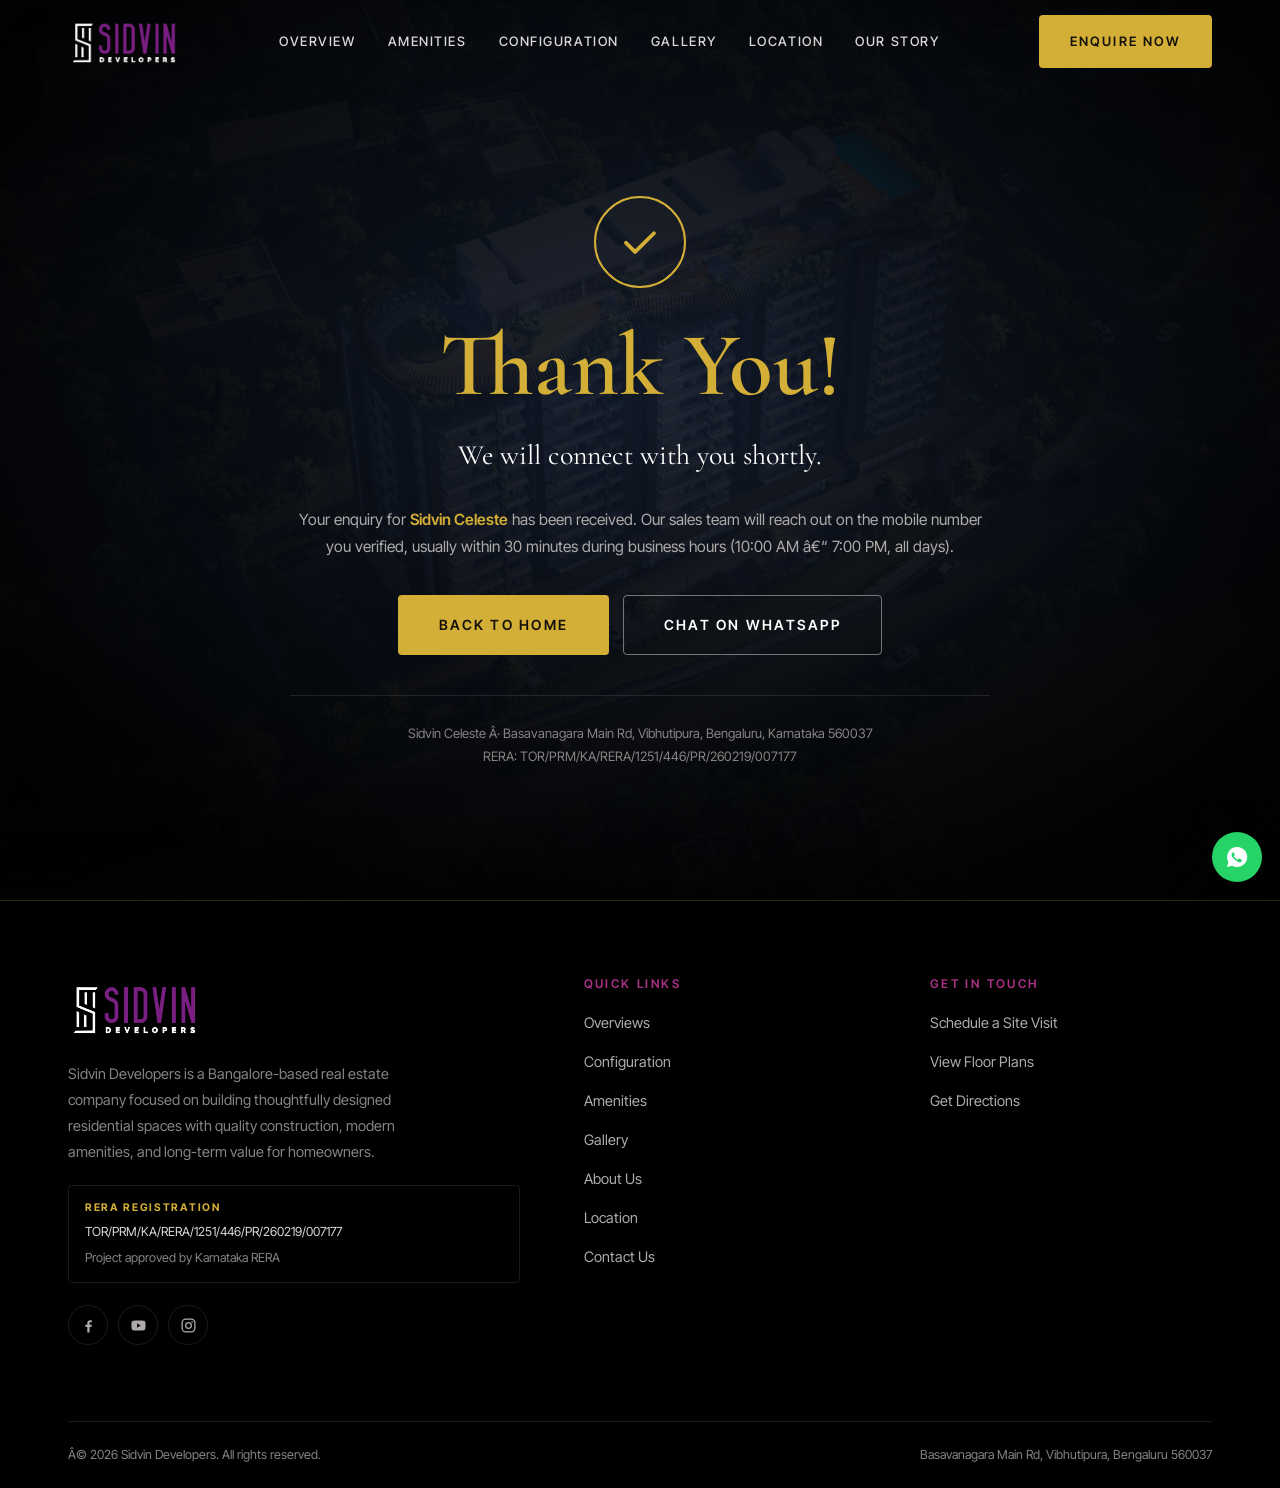
==== thank-you.html @ 8a9a5de4 "Add files via upload" ====
<!DOCTYPE html>
<html lang="en">
<head>
<meta charset="utf-8">
<meta name="viewport" content="width=device-width, initial-scale=1">
<title>Thank You â€” Sidvin Celeste</title>
<meta name="description" content="Thank you for your enquiry. The Sidvin Celeste team will connect with you shortly.">
<meta name="robots" content="noindex, follow">
<link rel="canonical" href="https://sidvinceleste.com/thank-you/">

<link rel="icon" href="assets/images/cropped-cropped-logo-bg.png">

<link rel="preconnect" href="https://fonts.googleapis.com">
<link rel="preconnect" href="https://fonts.gstatic.com" crossorigin>
<link href="https://fonts.googleapis.com/css2?family=Cormorant+Garamond:wght@400;500;600;700&family=Inter+Tight:ital,wght@0,300;0,400;0,500;0,600;0,700;1,400;1,600&family=Playfair+Display:wght@500;600;700&display=swap" rel="stylesheet">

<link rel="stylesheet" href="assets/css/styles.css">
</head>

<body data-page="thank-you">

<!-- ============================== HEADER ============================== -->
<header class="site-header" id="siteHeader">
  <div class="shell">
    <a class="brand" href="index.html" aria-label="Sidvin Celeste home">
      <img src="assets/images/logomain-scaled-1-1024x497.png" alt="Sidvin Celeste">
    </a>

    <nav class="nav" id="primaryNav" aria-label="Primary">
      <a href="index.html#overview">Overview</a>
      <a href="index.html#amenities">Amenities</a>
      <a href="index.html#configuration">Configuration</a>
      <a href="index.html#gallery">Gallery</a>
      <a href="index.html#location">Location</a>
      <a href="index.html#story">Our Story</a>
    </nav>

    <div class="header-actions">
      <a class="btn header-cta" href="index.html#contact">Enquire Now</a>
      <button type="button" class="nav-toggle" id="navToggle" aria-expanded="false" aria-controls="primaryNav" aria-label="Menu">
        <span></span><span></span><span></span>
      </button>
    </div>
  </div>
</header>

<main>
  <section class="thanks">
    <div class="thanks__bg">
      <img src="assets/images/6286-12-AR-BIRD-copy-scaled-1.png" alt="" aria-hidden="true">
    </div>

    <div class="thanks__inner">
      <div class="thanks__mark" aria-hidden="true">
        <svg viewBox="0 0 24 24" fill="none" stroke="currentColor" stroke-width="2.2" stroke-linecap="round" stroke-linejoin="round">
          <path d="m4 12.5 5.2 5.2L20 7"/>
        </svg>
      </div>

      <h1>Thank You!</h1>
      <p class="thanks__sub" id="thanksSub">We will connect with you shortly.</p>

      <p class="note">Your enquiry for <strong id="thanksConfig">Sidvin Celeste</strong> has been received. Our sales team will reach out on the mobile number you verified, usually within 30 minutes during business hours (10:00 AM â€“ 7:00 PM, all days).</p>

      <div class="thanks__actions">
        <a class="btn btn--lg" href="index.html">Back to Home</a>
        <a class="btn btn--lg btn--ghost-light" id="waThanks" href="#" target="_blank" rel="noopener">Chat on WhatsApp</a>
      </div>

      <p class="thanks__meta">
        Sidvin Celeste Â· Basavanagara Main Rd, Vibhutipura, Bengaluru, Karnataka 560037<br>
        RERA: TOR/PRM/KA/RERA/1251/446/PR/260219/007177
      </p>
    </div>
  </section>
</main>

<!-- ============================== FOOTER ============================== -->
<footer class="site-footer">
  <div class="shell">
    <div class="footer-top">

      <div class="footer-brand">
        <img src="assets/images/logomain-scaled-1-1024x497.png" alt="Sidvin Celeste">
        <p>Sidvin Developers is a Bangalore-based real estate company focused on building thoughtfully designed residential spaces with quality construction, modern amenities, and long-term value for homeowners.</p>

        <div class="rera">
          <b>RERA Registration</b>
          <code>TOR/PRM/KA/RERA/1251/446/PR/260219/007177</code>
          <div style="margin-top:6px;">Project approved by Karnataka RERA</div>
        </div>

        <div class="socials">
          <a href="#" aria-label="Facebook"><svg viewBox="0 0 24 24" fill="currentColor"><path d="M13.5 22v-8h2.7l.4-3.1h-3.1V8.9c0-.9.25-1.5 1.55-1.5h1.65V4.6A22 22 0 0 0 14.3 4.5c-2.4 0-4 1.45-4 4.12v2.28H7.6V14h2.7v8Z"/></svg></a>
          <a href="#" aria-label="YouTube"><svg viewBox="0 0 24 24" fill="currentColor"><path d="M21.6 7.2a2.5 2.5 0 0 0-1.75-1.77C18.3 5 12 5 12 5s-6.3 0-7.85.43A2.5 2.5 0 0 0 2.4 7.2 26 26 0 0 0 2 12a26 26 0 0 0 .4 4.8 2.5 2.5 0 0 0 1.75 1.77C5.7 19 12 19 12 19s6.3 0 7.85-.43a2.5 2.5 0 0 0 1.75-1.77A26 26 0 0 0 22 12a26 26 0 0 0-.4-4.8ZM10 15.1V8.9l5.2 3.1Z"/></svg></a>
          <a href="#" aria-label="Instagram"><svg viewBox="0 0 24 24" fill="none" stroke="currentColor" stroke-width="1.8"><rect x="3" y="3" width="18" height="18" rx="5"/><circle cx="12" cy="12" r="4"/><circle cx="17.2" cy="6.8" r="1.1" fill="currentColor" stroke="none"/></svg></a>
        </div>
      </div>

      <div class="footer-col">
        <h4>Quick Links</h4>
        <ul>
          <li><a href="index.html#overview">Overviews</a></li>
          <li><a href="index.html#configuration">Configuration</a></li>
          <li><a href="index.html#amenities">Amenities</a></li>
          <li><a href="index.html#gallery">Gallery</a></li>
          <li><a href="index.html#about">About Us</a></li>
          <li><a href="index.html#location">Location</a></li>
          <li><a href="index.html#contact">Contact Us</a></li>
        </ul>
      </div>

      <div class="footer-col">
        <h4>Get in Touch</h4>
        <ul>
          <li><a href="index.html#contact">Schedule a Site Visit</a></li>
          <li><a href="index.html#configuration">View Floor Plans</a></li>
          <li><a href="index.html#location">Get Directions</a></li>
        </ul>
      </div>

    </div>

    <div class="footer-bottom">
      <span>Â© <span id="year">2026</span> Sidvin Developers. All rights reserved.</span>
      <span>Basavanagara Main Rd, Vibhutipura, Bengaluru 560037</span>
    </div>
  </div>
</footer>

<div class="floaties">
  <button type="button" class="floatie floatie--top" id="toTop" aria-label="Scroll to top">
    <svg viewBox="0 0 24 24" fill="none" stroke="currentColor" stroke-width="2" stroke-linecap="round" stroke-linejoin="round"><path d="m18 15-6-6-6 6"/></svg>
  </button>
  <a class="floatie floatie--wa" id="waLink" href="#" target="_blank" rel="noopener" aria-label="WhatsApp us">
    <svg viewBox="0 0 24 24" fill="currentColor"><path d="M12 2a10 10 0 0 0-8.6 15L2 22l5.2-1.35A10 10 0 1 0 12 2Zm5.1 14.1c-.22.6-1.3 1.17-1.78 1.22-.46.05-1.03.07-1.66-.1a13.6 13.6 0 0 1-5.9-4.6c-.44-.6-1.16-1.7-1.16-2.86s.6-1.73.82-1.97a.86.86 0 0 1 .62-.28h.45c.15 0 .34-.03.53.4l.73 1.76c.06.13.1.28.01.45l-.28.42-.4.44c-.13.13-.27.27-.12.53.15.26.66 1.09 1.42 1.77.97.87 1.79 1.14 2.05 1.27.26.13.41.11.56-.07l.8-.94c.19-.22.34-.17.57-.09l1.63.77c.24.11.4.17.46.27.06.1.06.58-.16 1.18Z"/></svg>
  </a>
</div>

<script src="assets/js/config.js"></script>
<script src="assets/js/lead-form.js"></script>
<script src="assets/js/site.js"></script>
<script>
  /* Personalise the confirmation using the values captured on submit. */
  (function () {
    try {
      var name = sessionStorage.getItem('sc_lead_name');
      var conf = sessionStorage.getItem('sc_lead_config');
      if (name) {
        document.getElementById('thanksSub').textContent =
          'Thank you, ' + name.split(' ')[0] + '. We will connect with you shortly.';
      }
      if (conf) {
        document.getElementById('thanksConfig').textContent = 'a ' + conf + ' at Sidvin Celeste';
      }
    } catch (e) {}

    var wa = (window.SITE_CONFIG && window.SITE_CONFIG.WHATSAPP_NUMBER);
    if (wa) {
      var url = 'https://wa.me/' + wa + '?text=' +
        encodeURIComponent("Hi, I just enquired about Sidvin Celeste. Please share the details.");
      var t = document.getElementById('waThanks');
      if (t) t.href = url;
    }
  })();
</script>
</body>
</html>
---- assets/css/styles.css ----
/* ==================================================================
   SIDVIN CELESTE — STYLESHEET
   ------------------------------------------------------------------
   Palette and typography taken from the live site's Elementor CSS
   (post-6.css). Every value below is the real one, not an approximation.
   ================================================================== */

/* ------------------------------------------------------------------
   TOKENS
   ------------------------------------------------------------------ */
:root {
  /* Surfaces — the site is dark throughout */
  --bg:         #080A0F;   /* deepest section base            */
  --bg-alt:     #0F0F0F;   /* alternating section base        */
  --black:      #000000;   /* gradient terminus               */
  --navy:       #0B172D;   /* navy gradient stop              */
  --navy-2:     #0C1930;   /* navy gradient stop              */
  --field-bg:   #0D1C34;   /* form field fill                 */

  /* Brand */
  --gold:       #D4AF37;   /* headings, accents, buttons      */
  --gold-soft:  #E8CE7A;
  --gold-deep:  #A8862A;
  --accent:     #AA3186;   /* uppercase section labels        */
  --accent-2:   #A32889;

  /* Text */
  --white:      #FFFFFF;
  --text:       #DDD7D7;   /* body copy                       */
  --text-muted: #AFABAB;   /* secondary copy                  */
  --text-dim:   #878383;   /* small labels                    */
  --text-warm:  #CBC8C0;   /* italic pull quotes              */

  --line:       rgba(212, 175, 55, .22);
  --line-soft:  rgba(255, 255, 255, .10);
  --danger:     #FF6B6B;
  --success:    #4ADE80;

  /* Gradients lifted verbatim from the live CSS */
  --grad-hero:  linear-gradient(0deg, #0C1930 5%, #000000 42%);
  --grad-down:  linear-gradient(180deg, #0B172D 23%, #000000 100%);
  --grad-up:    linear-gradient(180deg, #080A0F 0%, #0B172D 100%);

  /* Typography */
  --font-display: 'Cormorant Garamond', 'Times New Roman', serif;
  --font-body:    'Inter Tight', 'Helvetica Neue', Arial, sans-serif;
  --font-alt:     'Playfair Display', 'Cormorant Garamond', serif;

  /* Rhythm */
  --shell:      1240px;
  --gutter:     clamp(20px, 5vw, 48px);
  --section-y:  clamp(64px, 8vw, 118px);
  --radius:     4px;
  --radius-lg:  8px;

  --shadow-md:  0 14px 46px rgba(0, 0, 0, .55);
  --shadow-lg:  0 36px 100px rgba(0, 0, 0, .72);

  --header-h:   84px;
  --ease:       cubic-bezier(.22, .61, .36, 1);
}

/* ------------------------------------------------------------------
   RESET
   ------------------------------------------------------------------ */
*, *::before, *::after { box-sizing: border-box; }

html {
  scroll-behavior: smooth;
  scroll-padding-top: calc(var(--header-h) + 12px);
  -webkit-text-size-adjust: 100%;
}

body {
  margin: 0;
  font-family: var(--font-body);
  font-size: 16px;
  font-weight: 400;
  line-height: 1.75;
  color: var(--text);
  background: var(--bg);
  overflow-x: hidden;
}

body.modal-open { overflow: hidden; }

img { max-width: 100%; display: block; height: auto; }
a { color: inherit; text-decoration: none; }
button { font: inherit; cursor: pointer; }

/* Class-based display rules below would otherwise beat the UA [hidden] rule,
   leaving the modal, lightbox and OTP panel invisible but still clickable. */
[hidden] { display: none !important; }

h1, h2, h3, h4 {
  font-family: var(--font-display);
  font-weight: 600;
  line-height: 1.12;
  margin: 0;
  color: var(--gold);
}

p { margin: 0 0 1.15em; }
p:last-child { margin-bottom: 0; }

::selection { background: var(--gold); color: var(--black); }

:focus-visible { outline: 2px solid var(--gold); outline-offset: 3px; }

/* ------------------------------------------------------------------
   LAYOUT PRIMITIVES
   ------------------------------------------------------------------ */
.shell {
  width: 100%;
  max-width: var(--shell);
  margin-inline: auto;
  padding-inline: var(--gutter);
}

.section { padding-block: var(--section-y); position: relative; }
.section--base    { background: var(--bg); }
.section--alt     { background: var(--bg-alt); }
.section--grad    { background: var(--grad-up); }
.section--graddwn { background: var(--grad-down); }

.section-head { max-width: 760px; margin-bottom: clamp(36px, 5vw, 64px); }
.section-head--center { margin-inline: auto; text-align: center; }

/* Uppercase magenta label — matches "Inter Tight, 20px, 600, uppercase, #AA3186" */
.eyebrow {
  display: inline-block;
  font-family: var(--font-body);
  font-size: 15px;
  font-weight: 600;
  letter-spacing: .18em;
  text-transform: uppercase;
  color: var(--accent);
  margin-bottom: 14px;
}

/* Gold display heading — matches "Cormorant Garamond, 48px, 600, #D4AF37" */
.section-title {
  font-size: clamp(32px, 4.6vw, 48px);
  font-weight: 600;
  color: var(--gold);
  margin-bottom: 18px;
}

.section-sub {
  font-size: clamp(15px, 1.5vw, 17px);
  color: var(--text-muted);
  max-width: 64ch;
}
.section-head--center .section-sub { margin-inline: auto; }

.rule {
  width: 64px; height: 2px;
  background: var(--gold);
  margin-bottom: 22px;
}
.section-head--center .rule { margin-inline: auto; }

/* ------------------------------------------------------------------
   BUTTONS
   ------------------------------------------------------------------ */
.btn {
  --btn-bg: var(--gold);
  --btn-fg: #14100A;
  display: inline-flex;
  align-items: center;
  justify-content: center;
  gap: 10px;
  padding: 14px 30px;
  border: 1px solid transparent;
  border-radius: var(--radius);
  background: var(--btn-bg);
  color: var(--btn-fg);
  font-family: var(--font-body);
  font-size: 13px;
  font-weight: 600;
  letter-spacing: .16em;
  text-transform: uppercase;
  transition: transform .25s var(--ease), background .25s var(--ease),
              color .25s var(--ease), box-shadow .25s var(--ease);
  white-space: nowrap;
}
.btn:hover { transform: translateY(-2px); box-shadow: 0 10px 30px rgba(212,175,55,.28); }
.btn:active { transform: translateY(0); }
.btn[disabled] { opacity: .55; cursor: not-allowed; transform: none; box-shadow: none; }

.btn--outline {
  --btn-bg: transparent;
  --btn-fg: var(--gold);
  border-color: var(--gold);
}
.btn--outline:hover { background: var(--gold); color: #14100A; box-shadow: none; }

.btn--ghost-light {
  --btn-bg: transparent;
  --btn-fg: var(--white);
  border-color: rgba(255,255,255,.42);
}
.btn--ghost-light:hover { background: var(--white); color: var(--black); box-shadow: none; }

.btn--block { width: 100%; }
.btn--lg { padding: 17px 40px; font-size: 14px; }

/* ------------------------------------------------------------------
   HEADER
   ------------------------------------------------------------------ */
.site-header {
  position: fixed;
  inset: 0 0 auto 0;
  z-index: 900;
  height: var(--header-h);
  display: flex;
  align-items: center;
  background: transparent;
  transition: background .35s var(--ease), box-shadow .35s var(--ease),
              height .35s var(--ease), border-color .35s var(--ease);
  border-bottom: 1px solid transparent;
}
.site-header.is-stuck {
  background: rgba(8, 10, 15, .94);
  backdrop-filter: blur(12px);
  border-bottom-color: var(--line);
  height: 70px;
}

.site-header .shell {
  display: flex;
  align-items: center;
  justify-content: space-between;
  gap: 24px;
  width: 100%;
}

.brand { display: flex; align-items: center; }
.brand img {
  height: 54px;
  width: auto;
  transition: height .35s var(--ease);
}
.site-header.is-stuck .brand img { height: 44px; }

.nav { display: flex; align-items: center; gap: 32px; }

.nav a {
  position: relative;
  font-size: 13px;
  font-weight: 500;
  letter-spacing: .12em;
  text-transform: uppercase;
  color: var(--text);
  transition: color .25s var(--ease);
}
.nav a::after {
  content: '';
  position: absolute;
  left: 0; bottom: -6px;
  width: 0; height: 1.5px;
  background: var(--gold);
  transition: width .3s var(--ease);
}
.nav a:hover::after, .nav a.is-active::after { width: 100%; }
.nav a:hover, .nav a.is-active { color: var(--gold); }

.header-actions { display: flex; align-items: center; gap: 14px; }

.nav-toggle {
  display: none;
  width: 44px; height: 44px;
  border: 0;
  background: transparent;
  padding: 0;
  position: relative;
}
.nav-toggle span {
  position: absolute;
  left: 10px;
  width: 24px; height: 2px;
  background: var(--gold);
  transition: transform .3s var(--ease), opacity .2s var(--ease);
}
.nav-toggle span:nth-child(1) { top: 15px; }
.nav-toggle span:nth-child(2) { top: 21px; }
.nav-toggle span:nth-child(3) { top: 27px; }
.nav-toggle[aria-expanded="true"] span:nth-child(1) { transform: translateY(6px) rotate(45deg); }
.nav-toggle[aria-expanded="true"] span:nth-child(2) { opacity: 0; }
.nav-toggle[aria-expanded="true"] span:nth-child(3) { transform: translateY(-6px) rotate(-45deg); }

/* ------------------------------------------------------------------
   HERO
   ------------------------------------------------------------------ */
.hero {
  position: relative;
  min-height: 100vh;
  min-height: 100svh;
  display: flex;
  align-items: center;
  padding-top: calc(var(--header-h) + 40px);
  padding-bottom: 60px;
  background-color: var(--bg-alt);
  overflow: hidden;
}

.hero-media { position: absolute; inset: 0; z-index: 0; }
.hero-media img {
  width: 100%; height: 100%;
  object-fit: cover;
  object-position: bottom center;   /* matches the live rule */
  animation: heroDrift 26s ease-in-out infinite alternate;
}
@keyframes heroDrift {
  from { transform: scale(1.03); }
  to   { transform: scale(1.11); }
}
.hero-media::after {
  content: '';
  position: absolute; inset: 0;
  background:
    linear-gradient(0deg, rgba(12,25,48,.94) 5%, rgba(0,0,0,.55) 42%, rgba(0,0,0,.72) 100%),
    linear-gradient(90deg, rgba(8,10,15,.86) 0%, rgba(8,10,15,.18) 64%);
}

.hero .shell {
  position: relative;
  z-index: 2;
  display: grid;
  grid-template-columns: minmax(0, 1.15fr) minmax(340px, 430px);
  gap: clamp(32px, 5vw, 72px);
  align-items: center;
  width: 100%;
}

.hero-copy { max-width: 640px; }

.hero-tag {
  display: inline-flex;
  align-items: center;
  gap: 10px;
  padding: 7px 16px;
  border: 1px solid rgba(212,175,55,.5);
  border-radius: 100px;
  font-size: 11.5px;
  font-weight: 500;
  letter-spacing: .2em;
  text-transform: uppercase;
  color: var(--gold-soft);
  margin-bottom: 24px;
}
.hero-tag i {
  width: 6px; height: 6px;
  border-radius: 50%;
  background: var(--gold);
  box-shadow: 0 0 0 0 rgba(212,175,55,.7);
  animation: pulse 2.4s infinite;
}
@keyframes pulse {
  70%  { box-shadow: 0 0 0 9px rgba(212,175,55,0); }
  100% { box-shadow: 0 0 0 0 rgba(212,175,55,0); }
}

.hero-title {
  font-size: clamp(40px, 6.4vw, 78px);
  line-height: 1.04;
  color: var(--white);
  margin-bottom: 20px;
  text-wrap: balance;
}
.hero-title em { font-style: normal; color: var(--gold); }

.hero-sub {
  font-family: var(--font-body);
  font-size: clamp(13px, 1.6vw, 16px);
  font-weight: 500;
  letter-spacing: .16em;
  text-transform: uppercase;
  color: var(--text-warm);
  margin-bottom: 30px;
}

.hero-points {
  list-style: none;
  margin: 0 0 34px;
  padding: 0;
  display: flex;
  flex-wrap: wrap;
  gap: 10px 26px;
}
.hero-points li {
  display: flex;
  align-items: center;
  gap: 9px;
  font-size: 14.5px;
  color: var(--text);
}
.hero-points svg { width: 16px; height: 16px; color: var(--gold); flex: none; }

.hero-actions { display: flex; flex-wrap: wrap; gap: 14px; }

.hero-scroll {
  position: absolute;
  left: 50%; bottom: 26px;
  transform: translateX(-50%);
  z-index: 2;
  display: grid;
  place-items: center;
  gap: 8px;
  color: var(--text-dim);
  font-size: 10.5px;
  letter-spacing: .26em;
  text-transform: uppercase;
}
.hero-scroll span {
  width: 1px; height: 42px;
  background: linear-gradient(var(--gold), transparent);
  animation: scrollLine 2s ease-in-out infinite;
}
@keyframes scrollLine {
  0%, 100% { opacity: .3; transform: scaleY(.6); transform-origin: top; }
  50%      { opacity: 1;  transform: scaleY(1);  transform-origin: top; }
}

/* ------------------------------------------------------------------
   FORM CARD
   ------------------------------------------------------------------ */
.form-card {
  background: rgba(11, 23, 45, .88);
  backdrop-filter: blur(8px);
  border: 1px solid var(--line);
  border-radius: var(--radius-lg);
  box-shadow: var(--shadow-lg);
  overflow: hidden;
}

.form-card__head {
  background: var(--navy-2);
  border-bottom: 1px solid var(--line);
  padding: 22px 28px 20px;
  text-align: center;
}
.form-card__head h3 { font-size: 27px; color: var(--gold); margin-bottom: 5px; }
.form-card__head p {
  font-family: var(--font-body);
  font-size: 11.5px;
  font-weight: 500;
  letter-spacing: .16em;
  text-transform: uppercase;
  color: var(--text-dim);
  margin: 0;
}

.form-card__body { padding: 24px 28px 28px; }

.lead-form { display: grid; gap: 14px; }

.field { position: relative; display: grid; gap: 6px; }

.field > label {
  font-size: 11.5px;
  font-weight: 600;
  letter-spacing: .14em;
  text-transform: uppercase;
  color: var(--text-dim);
}
.field > label .req { color: var(--gold); margin-left: 2px; }

.field input,
.field select {
  width: 100%;
  padding: 13px 14px;
  border: 1px solid rgba(255,255,255,.12);
  border-radius: var(--radius);
  background: var(--field-bg);
  color: var(--white);
  font-family: inherit;
  font-size: 15px;
  transition: border-color .2s var(--ease), box-shadow .2s var(--ease);
  appearance: none;
}
.field input::placeholder { color: #6C7A8C; }
.field input:focus, .field select:focus {
  outline: none;
  border-color: var(--gold);
  box-shadow: 0 0 0 3px rgba(212,175,55,.16);
}
.field select option { background: var(--field-bg); color: var(--white); }

.field select {
  background-image: url("data:image/svg+xml,%3Csvg xmlns='http://www.w3.org/2000/svg' width='12' height='8' viewBox='0 0 12 8'%3E%3Cpath fill='%23D4AF37' d='M1 1l5 5 5-5'/%3E%3C/svg%3E");
  background-repeat: no-repeat;
  background-position: right 14px center;
  padding-right: 36px;
  cursor: pointer;
}

.field--phone .phone-wrap { display: flex; align-items: stretch; }
.field--phone .cc {
  display: inline-flex;
  align-items: center;
  padding: 0 12px;
  border: 1px solid rgba(255,255,255,.12);
  border-right: 0;
  border-radius: var(--radius) 0 0 var(--radius);
  background: rgba(255,255,255,.05);
  color: var(--text-muted);
  font-size: 14.5px;
  white-space: nowrap;
}
.field--phone input { border-radius: 0 var(--radius) var(--radius) 0; }

.field.has-error input,
.field.has-error select,
.field.has-error .cc { border-color: var(--danger); }

.field-error { font-size: 12.5px; line-height: 1.4; color: var(--danger); }
.field:not(.has-error) .field-error { display: none; }

.verified-badge {
  display: inline-flex;
  align-items: center;
  gap: 6px;
  font-size: 12.5px;
  color: var(--success);
  font-weight: 600;
  text-transform: none;
  letter-spacing: 0;
}
.verified-badge svg { width: 14px; height: 14px; }

/* OTP panel */
.otp-panel {
  border: 1px dashed var(--gold);
  background: rgba(212,175,55,.07);
  border-radius: var(--radius);
  padding: 16px;
  display: grid;
  gap: 12px;
  animation: fadeUp .3s var(--ease);
}
@keyframes fadeUp {
  from { opacity: 0; transform: translateY(6px); }
  to   { opacity: 1; transform: none; }
}

.otp-panel__head {
  display: flex;
  align-items: baseline;
  justify-content: space-between;
  gap: 10px;
  font-size: 13px;
  color: var(--text-muted);
}
.otp-panel__head strong { color: var(--white); font-weight: 500; }
.otp-edit {
  border: 0; background: none; padding: 0;
  color: var(--gold);
  font-size: 12.5px;
  text-decoration: underline;
}

.otp-row { display: flex; gap: 10px; }
.otp-row input {
  flex: 1;
  padding: 12px 14px;
  border: 1px solid rgba(255,255,255,.14);
  border-radius: var(--radius);
  background: var(--field-bg);
  color: var(--white);
  font-size: 20px;
  letter-spacing: .5em;
  text-align: center;
  font-family: inherit;
}
.otp-row input:focus { outline: none; border-color: var(--gold); box-shadow: 0 0 0 3px rgba(212,175,55,.16); }
.otp-verify { padding-inline: 22px; }

.otp-foot { display: flex; justify-content: space-between; align-items: center; gap: 10px; }
.otp-resend {
  border: 0; background: none; padding: 0;
  color: var(--gold);
  font-size: 12.5px;
  font-weight: 600;
}
.otp-resend[disabled] { color: var(--text-dim); cursor: default; }

.otp-message, .form-message { font-size: 12.5px; line-height: 1.5; margin: 0; }
.otp-message.is-error, .form-message.is-error { color: var(--danger); }
.otp-message.is-ok,    .form-message.is-ok    { color: var(--success); }
.otp-message.is-muted, .form-message.is-muted { color: var(--text-muted); }

.form-consent {
  font-size: 11.5px;
  line-height: 1.5;
  color: var(--text-dim);
  text-align: center;
  margin: 0;
}

/* ------------------------------------------------------------------
   STATS BAND
   ------------------------------------------------------------------ */
.stats {
  background: var(--grad-hero);
  border-top: 1px solid var(--line);
  border-bottom: 1px solid var(--line);
}
.stats .shell {
  display: grid;
  grid-template-columns: repeat(6, 1fr);
  padding-block: clamp(30px, 4vw, 48px);
}
.stat {
  text-align: center;
  padding: 8px 10px;
  border-right: 1px solid var(--line-soft);
}
.stat:last-child { border-right: 0; }
.stat b {
  display: block;
  font-family: var(--font-display);
  font-size: clamp(28px, 3.6vw, 46px);
  font-weight: 600;
  color: var(--gold);
  line-height: 1.1;
}
.stat span {
  display: block;
  margin-top: 6px;
  font-size: 11px;
  font-weight: 500;
  letter-spacing: .18em;
  text-transform: uppercase;
  color: var(--text-dim);
}

/* ------------------------------------------------------------------
   STORY
   ------------------------------------------------------------------ */
.story { background: var(--bg); }
.story-grid {
  display: grid;
  grid-template-columns: minmax(0, 1fr) minmax(0, 1.2fr);
  gap: clamp(36px, 6vw, 84px);
  align-items: start;
}
.story-figure { position: relative; z-index: 0; margin: 0; }
.story-figure img {
  width: 100%;
  aspect-ratio: 3 / 4;
  object-fit: cover;
  border-radius: var(--radius-lg);
}
.story-figure::after {
  content: '';
  position: absolute;
  inset: 18px -18px -18px 18px;
  border: 1px solid var(--gold);
  border-radius: var(--radius-lg);
  z-index: -1;
}
.story-body p { color: var(--text-muted); font-size: 16.5px; }

/* On the live site these lines are wrapped in <span style="color:#d4af37"> */
.story-body .gold { color: var(--gold); }

.story-body .lead {
  font-family: var(--font-display);
  font-size: clamp(22px, 2.5vw, 30px);
  line-height: 1.42;
  color: var(--gold);
}
.story-body .emphasis {
  font-family: var(--font-display);
  font-size: clamp(20px, 2.1vw, 26px);
  color: var(--white);
  line-height: 1.5;
}
.story-close {
  margin-top: 30px;
  padding-top: 26px;
  border-top: 1px solid var(--line);
  font-family: var(--font-display);
  font-size: clamp(24px, 2.8vw, 34px);
  color: var(--gold);
}

/* ------------------------------------------------------------------
   OVERVIEW
   ------------------------------------------------------------------ */
.overview { background: var(--grad-up); }
.overview-grid {
  display: grid;
  grid-template-columns: minmax(0, 1.05fr) minmax(0, 1fr);
  gap: clamp(36px, 6vw, 76px);
  align-items: center;
}
.overview-body p { color: var(--text-muted); }
.overview-body .tagline {
  font-family: var(--font-display);
  font-size: clamp(20px, 2.1vw, 26px);
  color: var(--gold);
}
.overview-figure img {
  width: 100%;
  aspect-ratio: 4 / 3;
  object-fit: cover;
  border-radius: var(--radius-lg);
  border: 1px solid var(--line);
  box-shadow: var(--shadow-md);
}

.spec-grid {
  display: grid;
  grid-template-columns: repeat(auto-fit, minmax(200px, 1fr));
  gap: 18px;
  margin-top: clamp(40px, 5vw, 64px);
}
.spec {
  padding: 28px 24px;
  background: rgba(255,255,255,.03);
  border: 1px solid var(--line-soft);
  border-radius: var(--radius-lg);
  transition: transform .3s var(--ease), border-color .3s var(--ease), background .3s var(--ease);
}
.spec:hover { transform: translateY(-4px); border-color: var(--gold); background: rgba(212,175,55,.06); }
.spec b {
  display: block;
  font-family: var(--font-display);
  font-size: 40px;
  font-weight: 600;
  color: var(--gold);
  line-height: 1;
  margin-bottom: 10px;
}
.spec strong {
  display: block;
  font-family: var(--font-alt);
  font-size: 17px;
  font-weight: 600;
  color: var(--white);
  margin-bottom: 4px;
}
.spec span { font-size: 13.5px; color: var(--text-dim); }

/* ------------------------------------------------------------------
   AMENITIES
   ------------------------------------------------------------------ */
.amenities { background: var(--bg-alt); }
.amenity-grid {
  display: grid;
  grid-template-columns: repeat(4, 1fr);
  gap: 1px;
  background: var(--line-soft);
  border: 1px solid var(--line-soft);
  border-radius: var(--radius-lg);
  overflow: hidden;
}
.amenity {
  background: var(--bg-alt);
  padding: 36px 22px;
  text-align: center;
  display: grid;
  gap: 14px;
  justify-items: center;
  transition: background .3s var(--ease);
}
.amenity:hover { background: var(--navy); }
.amenity svg { width: 32px; height: 32px; color: var(--gold); stroke-width: 1.4; }
.amenity span {
  font-family: var(--font-display);
  font-size: 18px;
  font-weight: 600;
  color: var(--text);
}

.amenities-cta { margin-top: 40px; text-align: center; }

/* ------------------------------------------------------------------
   CONFIGURATION
   ------------------------------------------------------------------ */
.config { background: var(--grad-down); }

.tabs {
  display: flex;
  flex-wrap: wrap;
  justify-content: center;
  gap: 8px;
  margin-bottom: 34px;
}
.tab {
  padding: 12px 26px;
  border: 1px solid var(--line-soft);
  border-radius: 100px;
  background: transparent;
  color: var(--text-muted);
  font-size: 12px;
  font-weight: 500;
  letter-spacing: .14em;
  text-transform: uppercase;
  transition: all .25s var(--ease);
}
.tab:hover { border-color: var(--gold); color: var(--white); }
.tab.is-active { background: var(--gold); border-color: var(--gold); color: #14100A; }

.tab-panel { display: none; }
.tab-panel.is-active { display: block; animation: fadeUp .35s var(--ease); }

.plan-figure {
  background: rgba(255,255,255,.03);
  border: 1px solid var(--line-soft);
  border-radius: var(--radius-lg);
  padding: clamp(16px, 3vw, 30px);
  text-align: center;
  margin: 0;
}
.plan-figure img { margin-inline: auto; max-height: 660px; width: auto; cursor: zoom-in; border-radius: var(--radius); }
.plan-figure figcaption {
  margin-top: 16px;
  font-size: 12px;
  font-weight: 500;
  letter-spacing: .14em;
  text-transform: uppercase;
  color: var(--text-dim);
}

.plan-grid {
  display: grid;
  grid-template-columns: repeat(2, 1fr);
  gap: 24px;
}

.plan-card {
  background: rgba(255,255,255,.03);
  border: 1px solid var(--line-soft);
  border-radius: var(--radius-lg);
  overflow: hidden;
  display: flex;
  flex-direction: column;
  transition: transform .3s var(--ease), border-color .3s var(--ease);
}
.plan-card:hover { transform: translateY(-5px); border-color: var(--gold); }

.plan-card__img {
  position: relative;
  background: var(--white);
  padding: 14px;
}
.plan-card__img img {
  width: 100%;
  aspect-ratio: 16 / 9;
  object-fit: contain;
}
.plan-card__img .zoom {
  position: absolute;
  right: 12px; bottom: 12px;
  width: 38px; height: 38px;
  display: grid; place-items: center;
  border: 0;
  border-radius: 50%;
  background: rgba(8,10,15,.85);
  color: var(--gold);
  transition: background .25s var(--ease), color .25s var(--ease);
}
.plan-card__img .zoom:hover { background: var(--gold); color: var(--black); }
.plan-card__img .zoom svg { width: 17px; height: 17px; }

.plan-card__body { padding: 22px 24px 24px; display: grid; gap: 16px; flex: 1; }

.plan-card__title {
  display: flex;
  align-items: center;
  justify-content: space-between;
  gap: 12px;
}
.plan-card__title h3 { font-family: var(--font-alt); font-size: 28px; color: var(--gold); }
.plan-card__title .facing {
  font-family: var(--font-body);
  font-size: 10.5px;
  font-weight: 600;
  letter-spacing: .18em;
  text-transform: uppercase;
  color: var(--accent);
  border: 1px solid var(--accent);
  border-radius: 100px;
  padding: 4px 12px;
}

.plan-areas { display: grid; grid-template-columns: repeat(3, 1fr); gap: 10px; }
.plan-areas div {
  background: rgba(212,175,55,.07);
  border-radius: var(--radius);
  padding: 12px 10px;
  text-align: center;
}
.plan-areas b {
  display: block;
  font-family: var(--font-display);
  font-size: 23px;
  font-weight: 600;
  color: var(--gold);
  line-height: 1.2;
}
.plan-areas span {
  display: block;
  margin-top: 3px;
  font-size: 10px;
  font-weight: 500;
  letter-spacing: .1em;
  text-transform: uppercase;
  color: var(--text-dim);
}

.plan-table { width: 100%; border-collapse: collapse; font-size: 14px; }
.plan-table th {
  text-align: left;
  font-weight: 400;
  color: var(--text-dim);
  padding: 9px 0;
  border-bottom: 1px solid var(--line-soft);
}
.plan-table td {
  text-align: right;
  padding: 9px 0;
  border-bottom: 1px solid var(--line-soft);
  color: var(--text);
  font-variant-numeric: tabular-nums;
}
.plan-table tr:last-child th, .plan-table tr:last-child td { border-bottom: 0; }

.plan-card .btn { margin-top: auto; }

/* ------------------------------------------------------------------
   GALLERY
   ------------------------------------------------------------------ */
.gallery { background: var(--bg); }
.gallery-grid {
  display: grid;
  grid-template-columns: repeat(4, 1fr);
  grid-auto-rows: 210px;
  grid-auto-flow: dense;
  gap: 14px;
}
.gallery-item {
  position: relative;
  overflow: hidden;
  border-radius: var(--radius);
  background: var(--navy);
  cursor: zoom-in;
  border: 0;
  padding: 0;
  margin: 0;
}
.gallery-item img {
  width: 100%; height: 100%;
  object-fit: cover;
  transition: transform .6s var(--ease);
}
.gallery-item:hover img { transform: scale(1.07); }
.gallery-item figcaption {
  position: absolute;
  inset: auto 0 0 0;
  padding: 30px 16px 14px;
  background: linear-gradient(transparent, rgba(0,0,0,.92));
  color: var(--white);
  font-size: 13px;
  line-height: 1.4;
  text-align: left;
  opacity: 0;
  transform: translateY(8px);
  transition: opacity .3s var(--ease), transform .3s var(--ease);
}
.gallery-item:hover figcaption { opacity: 1; transform: none; }

.gallery-item--wide { grid-column: span 2; }
.gallery-item--tall { grid-row: span 2; }

/* Lightbox */
.lightbox {
  position: fixed;
  inset: 0;
  z-index: 1200;
  display: grid;
  place-items: center;
  padding: 24px;
  background: rgba(0,0,0,.96);
  opacity: 0;
  transition: opacity .3s var(--ease);
}
.lightbox.is-open { opacity: 1; }
.lightbox img { max-width: min(1100px, 94vw); max-height: 86vh; object-fit: contain; }
.lightbox figcaption {
  margin-top: 14px;
  text-align: center;
  color: var(--text-muted);
  font-size: 14px;
}
.lightbox__close, .lightbox__nav {
  position: absolute;
  border: 1px solid rgba(255,255,255,.25);
  background: rgba(255,255,255,.06);
  color: var(--white);
  width: 46px; height: 46px;
  border-radius: 50%;
  display: grid; place-items: center;
  transition: background .25s var(--ease);
}
.lightbox__close:hover, .lightbox__nav:hover { background: var(--gold); color: var(--black); border-color: var(--gold); }
.lightbox__close { top: 22px; right: 22px; }
.lightbox__nav { top: 50%; transform: translateY(-50%); }
.lightbox__nav--prev { left: 22px; }
.lightbox__nav--next { right: 22px; }
.lightbox svg { width: 20px; height: 20px; }

/* ------------------------------------------------------------------
   LOCATION
   ------------------------------------------------------------------ */
.location { background: var(--grad-up); }

.location-top {
  display: grid;
  grid-template-columns: minmax(0, 1fr) minmax(0, 1.1fr);
  gap: clamp(30px, 5vw, 64px);
  align-items: center;
  margin-bottom: clamp(40px, 5vw, 64px);
}
.location-map {
  border-radius: var(--radius-lg);
  overflow: hidden;
  border: 1px solid var(--line);
  box-shadow: var(--shadow-md);
  aspect-ratio: 16 / 11;
  background: var(--navy);
}
.location-map iframe { width: 100%; height: 100%; border: 0; display: block; }

.address-card {
  background: rgba(255,255,255,.03);
  border: 1px solid var(--line-soft);
  border-left: 3px solid var(--gold);
  border-radius: var(--radius);
  padding: 22px 24px;
  margin-top: 24px;
  display: grid;
  gap: 16px;
}
.address-card .row { display: flex; gap: 12px; align-items: flex-start; }
.address-card svg { width: 19px; height: 19px; color: var(--gold); flex: none; margin-top: 4px; }
.address-card dt {
  font-size: 10.5px;
  font-weight: 600;
  letter-spacing: .18em;
  text-transform: uppercase;
  color: var(--accent);
  margin-bottom: 3px;
}
.address-card dd { margin: 0; font-size: 15px; color: var(--text); }

.proximity {
  display: grid;
  grid-template-columns: repeat(auto-fit, minmax(250px, 1fr));
  gap: 20px;
}
.prox-card {
  background: rgba(255,255,255,.03);
  border: 1px solid var(--line-soft);
  border-radius: var(--radius-lg);
  padding: 26px 24px;
  transition: transform .3s var(--ease), border-color .3s var(--ease);
}
.prox-card:hover { transform: translateY(-4px); border-color: var(--gold); }
.prox-card h3 {
  display: flex;
  align-items: center;
  gap: 10px;
  font-family: var(--font-alt);
  font-size: 20px;
  color: var(--gold);
  margin-bottom: 16px;
  padding-bottom: 14px;
  border-bottom: 1px solid var(--line-soft);
}
.prox-card h3 svg { width: 20px; height: 20px; color: var(--gold); flex: none; }
.prox-card ul { list-style: none; margin: 0; padding: 0; display: grid; gap: 10px; }
.prox-card li {
  display: flex;
  justify-content: space-between;
  gap: 14px;
  font-size: 14px;
  color: var(--text-muted);
  line-height: 1.45;
}
.prox-card li em {
  font-style: normal;
  color: var(--gold);
  white-space: nowrap;
  font-size: 13px;
}

/* ------------------------------------------------------------------
   QUOTE BAND
   ------------------------------------------------------------------ */
.quote-band {
  position: relative;
  background: var(--bg-alt);
  text-align: center;
  overflow: hidden;
}
.quote-band__bg { position: absolute; inset: 0; }
.quote-band__bg img { width: 100%; height: 100%; object-fit: cover; opacity: .32; }
.quote-band__bg::after {
  content: '';
  position: absolute; inset: 0;
  background: linear-gradient(180deg, rgba(8,10,15,.86), rgba(0,0,0,.94));
}
.quote-band .shell { position: relative; z-index: 1; }
.quote-band blockquote {
  margin: 0;
  font-family: var(--font-display);
  font-size: clamp(28px, 4.2vw, 48px);
  font-weight: 600;
  line-height: 1.24;
  color: var(--gold);
  max-width: 20ch;
  margin-inline: auto;
}
.quote-band blockquote + blockquote {
  margin-top: 28px;
  padding-top: 28px;
  border-top: 1px solid var(--line);
  font-family: var(--font-body);
  font-size: clamp(16px, 2vw, 20px);
  font-weight: 600;
  font-style: italic;
  color: var(--text-warm);
  max-width: 34ch;
}

/* ------------------------------------------------------------------
   CONTACT
   ------------------------------------------------------------------ */
.contact { background: var(--bg); }
.contact-grid {
  display: grid;
  grid-template-columns: minmax(0, 1fr) minmax(330px, 440px);
  gap: clamp(36px, 6vw, 76px);
  align-items: center;
}
.contact-list { list-style: none; margin: 28px 0 0; padding: 0; display: grid; gap: 20px; }
.contact-list li { display: flex; gap: 14px; align-items: flex-start; }
.contact-list svg { width: 20px; height: 20px; color: var(--gold); flex: none; margin-top: 4px; }
.contact-list b {
  display: block;
  font-size: 10.5px;
  font-weight: 600;
  letter-spacing: .18em;
  text-transform: uppercase;
  color: var(--accent);
}
.contact-list span { font-size: 15.5px; color: var(--text); }

/* ------------------------------------------------------------------
   FOOTER
   ------------------------------------------------------------------ */
.site-footer { background: var(--black); color: var(--text-muted); border-top: 1px solid var(--line); }
.footer-top {
  display: grid;
  grid-template-columns: minmax(0, 1.6fr) minmax(0, 1fr) minmax(0, 1fr);
  gap: clamp(30px, 5vw, 64px);
  padding-block: clamp(48px, 6vw, 76px);
}
.footer-brand img { height: 64px; width: auto; margin-bottom: 20px; }
.footer-brand p { font-size: 14.5px; line-height: 1.8; max-width: 46ch; color: var(--text-dim); }

.rera {
  margin-top: 20px;
  padding: 14px 16px;
  border: 1px solid var(--line-soft);
  border-radius: var(--radius);
  font-size: 12.5px;
  line-height: 1.6;
  color: var(--text-dim);
}
.rera b {
  display: block;
  color: var(--gold);
  letter-spacing: .16em;
  font-size: 10.5px;
  text-transform: uppercase;
  margin-bottom: 5px;
}
.rera code { font-family: var(--font-body); word-break: break-all; color: var(--text); }

.footer-col h4 {
  font-family: var(--font-body);
  font-size: 12px;
  font-weight: 600;
  letter-spacing: .2em;
  text-transform: uppercase;
  color: var(--accent);
  margin-bottom: 18px;
}
.footer-col ul { list-style: none; margin: 0; padding: 0; display: grid; gap: 11px; }
.footer-col a { font-size: 14.5px; transition: color .2s var(--ease), padding-left .2s var(--ease); }
.footer-col a:hover { color: var(--gold); padding-left: 5px; }

.socials { display: flex; gap: 10px; margin-top: 22px; }
.socials a {
  width: 40px; height: 40px;
  display: grid; place-items: center;
  border: 1px solid var(--line-soft);
  border-radius: 50%;
  color: var(--text-muted);
  transition: all .25s var(--ease);
}
.socials a:hover { background: var(--gold); border-color: var(--gold); color: var(--black); padding-left: 0; }
.socials svg { width: 17px; height: 17px; }

.footer-bottom {
  border-top: 1px solid var(--line-soft);
  padding-block: 22px;
  display: flex;
  flex-wrap: wrap;
  gap: 10px 24px;
  justify-content: space-between;
  align-items: center;
  font-size: 12.5px;
  color: var(--text-dim);
}
.disclaimer {
  border-top: 1px solid var(--line-soft);
  padding-block: 20px;
  font-size: 11.5px;
  line-height: 1.7;
  color: #5C5858;
}

/* ------------------------------------------------------------------
   FLOATING ACTIONS
   ------------------------------------------------------------------ */
.floaties {
  position: fixed;
  right: 18px; bottom: 18px;
  z-index: 850;
  display: grid;
  gap: 10px;
  justify-items: center;
}
.floatie {
  width: 50px; height: 50px;
  border-radius: 50%;
  display: grid; place-items: center;
  color: var(--white);
  box-shadow: var(--shadow-md);
  border: 0;
  transition: transform .25s var(--ease);
}
.floatie:hover { transform: scale(1.08); }
.floatie svg { width: 24px; height: 24px; }
.floatie--wa { background: #25D366; }
.floatie--top {
  background: var(--gold);
  color: var(--black);
  opacity: 0; pointer-events: none;
  transition: opacity .3s var(--ease), transform .25s var(--ease);
}
.floatie--top.is-visible { opacity: 1; pointer-events: auto; }

.mobile-bar { display: none; }

/* ------------------------------------------------------------------
   MODAL
   ------------------------------------------------------------------ */
.modal {
  position: fixed;
  inset: 0;
  z-index: 1100;
  display: grid;
  place-items: center;
  padding: 20px;
  overflow-y: auto;
}
.modal__backdrop {
  position: fixed;
  inset: 0;
  background: rgba(0,0,0,.84);
  backdrop-filter: blur(4px);
  opacity: 0;
  transition: opacity .28s var(--ease);
}
.modal.is-open .modal__backdrop { opacity: 1; }

.modal__dialog {
  position: relative;
  width: min(940px, 100%);
  background: var(--bg-alt);
  border: 1px solid var(--line);
  border-radius: var(--radius-lg);
  box-shadow: var(--shadow-lg);
  overflow: hidden;
  display: grid;
  grid-template-columns: minmax(0, .85fr) minmax(0, 1fr);
  opacity: 0;
  transform: translateY(18px) scale(.98);
  transition: opacity .3s var(--ease), transform .3s var(--ease);
  margin-block: auto;
}
.modal.is-open .modal__dialog { opacity: 1; transform: none; }

.modal__aside {
  position: relative;
  background: var(--navy);
  padding: 40px 34px;
  display: flex;
  flex-direction: column;
  justify-content: center;
  overflow: hidden;
}
.modal__aside img {
  position: absolute; inset: 0;
  width: 100%; height: 100%;
  object-fit: cover;
  opacity: .3;
}
.modal__aside::after {
  content: '';
  position: absolute; inset: 0;
  background: linear-gradient(180deg, rgba(11,23,45,.82), rgba(0,0,0,.9));
}
.modal__aside .inner { position: relative; z-index: 2; }
.modal__aside h3 { font-size: clamp(26px, 3vw, 34px); color: var(--gold); margin-bottom: 12px; }
.modal__aside p { font-size: 13px; font-weight: 500; letter-spacing: .12em; text-transform: uppercase; color: var(--text-warm); }
.modal__aside ul { list-style: none; margin: 22px 0 0; padding: 0; display: grid; gap: 11px; }
.modal__aside li { display: flex; gap: 10px; align-items: center; font-size: 14px; color: var(--text); }
.modal__aside li svg { width: 16px; height: 16px; color: var(--gold); flex: none; }

.modal__body { padding: 34px 34px 32px; }
.modal__body > header { margin-bottom: 20px; }
.modal__body > header h3 { font-size: 28px; color: var(--gold); margin-bottom: 4px; }
.modal__body > header p { font-size: 13.5px; color: var(--text-muted); margin: 0; }

.modal__close {
  position: absolute;
  top: 14px; right: 14px;
  z-index: 3;
  width: 38px; height: 38px;
  border: 1px solid var(--line-soft);
  border-radius: 50%;
  background: rgba(0,0,0,.5);
  display: grid; place-items: center;
  color: var(--text-muted);
  transition: all .25s var(--ease);
}
.modal__close:hover { background: var(--gold); color: var(--black); border-color: var(--gold); }
.modal__close svg { width: 16px; height: 16px; }

/* ------------------------------------------------------------------
   THANK YOU PAGE
   ------------------------------------------------------------------ */
.thanks {
  min-height: 100vh;
  min-height: 100svh;
  display: grid;
  place-items: center;
  padding: calc(var(--header-h) + 40px) var(--gutter) 60px;
  background: var(--bg-alt);
  position: relative;
  overflow: hidden;
  text-align: center;
}
.thanks__bg { position: absolute; inset: 0; }
.thanks__bg img { width: 100%; height: 100%; object-fit: cover; opacity: .26; }
.thanks__bg::after {
  content: '';
  position: absolute; inset: 0;
  background: radial-gradient(62% 62% at 50% 42%, rgba(12,25,48,.6), rgba(0,0,0,.95));
}
.thanks__inner { position: relative; z-index: 1; max-width: 700px; }

.thanks__mark {
  width: 92px; height: 92px;
  margin: 0 auto 28px;
  border-radius: 50%;
  display: grid; place-items: center;
  border: 2px solid var(--gold);
  color: var(--gold);
  animation: popIn .55s var(--ease) both;
}
.thanks__mark svg { width: 42px; height: 42px; }
@keyframes popIn {
  from { opacity: 0; transform: scale(.7); }
  to   { opacity: 1; transform: none; }
}
.thanks__mark svg path {
  stroke-dasharray: 48;
  stroke-dashoffset: 48;
  animation: drawCheck .6s var(--ease) .35s forwards;
}
@keyframes drawCheck { to { stroke-dashoffset: 0; } }

.thanks h1 {
  font-size: clamp(46px, 8.5vw, 90px);
  color: var(--gold);
  margin-bottom: 14px;
}
.thanks .thanks__sub {
  font-family: var(--font-display);
  font-size: clamp(20px, 2.6vw, 28px);
  color: var(--white);
  margin-bottom: 26px;
}
.thanks p.note { color: var(--text-muted); font-size: 15.5px; }
.thanks p.note strong { color: var(--gold); font-weight: 600; }
.thanks__actions {
  display: flex;
  flex-wrap: wrap;
  gap: 14px;
  justify-content: center;
  margin-top: 34px;
}
.thanks__meta {
  margin-top: 40px;
  padding-top: 26px;
  border-top: 1px solid var(--line-soft);
  font-size: 13px;
  color: var(--text-dim);
}

/* ------------------------------------------------------------------
   REVEAL ANIMATION
   ------------------------------------------------------------------ */
.reveal {
  opacity: 0;
  transform: translateY(26px);
  transition: opacity .7s var(--ease), transform .7s var(--ease);
}
.reveal.is-in { opacity: 1; transform: none; }

@media (prefers-reduced-motion: reduce) {
  *, *::before, *::after {
    animation-duration: .001ms !important;
    animation-iteration-count: 1 !important;
    transition-duration: .001ms !important;
    scroll-behavior: auto !important;
  }
  .reveal { opacity: 1; transform: none; }
}

/* ------------------------------------------------------------------
   RESPONSIVE
   ------------------------------------------------------------------ */
@media (max-width: 1100px) {
  .hero .shell { grid-template-columns: 1fr; }
  .hero { min-height: auto; padding-top: calc(var(--header-h) + 56px); }
  .hero-copy { max-width: none; }
  .form-card { max-width: 520px; }
  .hero-scroll { display: none; }
  .story-grid, .overview-grid, .contact-grid, .location-top { grid-template-columns: 1fr; }
  .story-figure { max-width: 460px; }
  .story-figure::after { inset: 14px -14px -14px 14px; }
  .footer-top { grid-template-columns: 1fr 1fr; }
  .footer-brand { grid-column: 1 / -1; }
}

@media (max-width: 980px) {
  .nav {
    position: fixed;
    inset: 0 0 auto 0;
    top: var(--header-h);
    flex-direction: column;
    align-items: stretch;
    gap: 0;
    padding: 10px var(--gutter) 22px;
    background: rgba(8,10,15,.99);
    border-bottom: 1px solid var(--line);
    transform: translateY(-12px);
    opacity: 0;
    pointer-events: none;
    transition: opacity .25s var(--ease), transform .25s var(--ease);
    max-height: calc(100vh - var(--header-h));
    overflow-y: auto;
  }
  .nav.is-open { opacity: 1; transform: none; pointer-events: auto; }
  .nav a {
    padding: 14px 0;
    border-bottom: 1px solid var(--line-soft);
    font-size: 14px;
  }
  .nav a::after { display: none; }
  .nav-toggle { display: block; }
  .header-cta { display: none; }
  .site-header.is-nav-open { background: rgba(8,10,15,.99); }

  .amenity-grid { grid-template-columns: repeat(3, 1fr); }
  .plan-grid { grid-template-columns: 1fr; }

  .stats .shell { grid-template-columns: repeat(3, 1fr); gap: 4px 0; }
  .stat:nth-child(3n) { border-right: 0; }
  .stat:nth-child(-n+3) { border-bottom: 1px solid var(--line-soft); padding-bottom: 20px; }
  .stat:nth-child(n+4) { padding-top: 20px; }

  .gallery-grid { grid-template-columns: repeat(2, 1fr); grid-auto-rows: 190px; }
  .gallery-item--wide { grid-column: span 2; }
  .gallery-item--tall { grid-row: span 1; }

  .modal__dialog { grid-template-columns: 1fr; }
  .modal__aside { display: none; }

  .mobile-bar {
    position: fixed;
    inset: auto 0 0 0;
    z-index: 860;
    display: grid;
    grid-template-columns: 1fr 1fr;
    border-top: 1px solid var(--line);
  }
  .mobile-bar a, .mobile-bar button {
    padding: 15px 10px;
    text-align: center;
    font-size: 12.5px;
    font-weight: 600;
    letter-spacing: .14em;
    text-transform: uppercase;
    border: 0;
    background: var(--bg-alt);
    color: var(--gold);
  }
  .mobile-bar .primary { background: var(--gold); color: #14100A; }
  .floaties { bottom: 72px; }
  body { padding-bottom: 52px; }
}

@media (max-width: 640px) {
  :root { --header-h: 70px; }
  .brand img { height: 42px !important; }
  .amenity-grid { grid-template-columns: repeat(2, 1fr); }
  .amenity { padding: 26px 14px; }
  .amenity span { font-size: 16px; }
  .plan-areas { grid-template-columns: 1fr; }
  .plan-areas div { display: flex; align-items: baseline; justify-content: space-between; text-align: left; }
  .plan-areas b { font-size: 19px; }
  .gallery-grid { grid-template-columns: 1fr; grid-auto-rows: 240px; }
  .gallery-item--wide { grid-column: span 1; }
  .footer-top { grid-template-columns: 1fr; }
  .modal { padding: 12px; }
  .modal__body { padding: 28px 22px 26px; }
  .form-card__body { padding: 20px 20px 24px; }
  .form-card__head { padding: 18px 20px 16px; }
  .hero-points { gap: 8px 18px; }
  .otp-row { flex-direction: column; }
  .lightbox__nav { top: auto; bottom: 22px; transform: none; }
  .lightbox__nav--prev { left: calc(50% - 56px); }
  .lightbox__nav--next { right: calc(50% - 56px); }
}
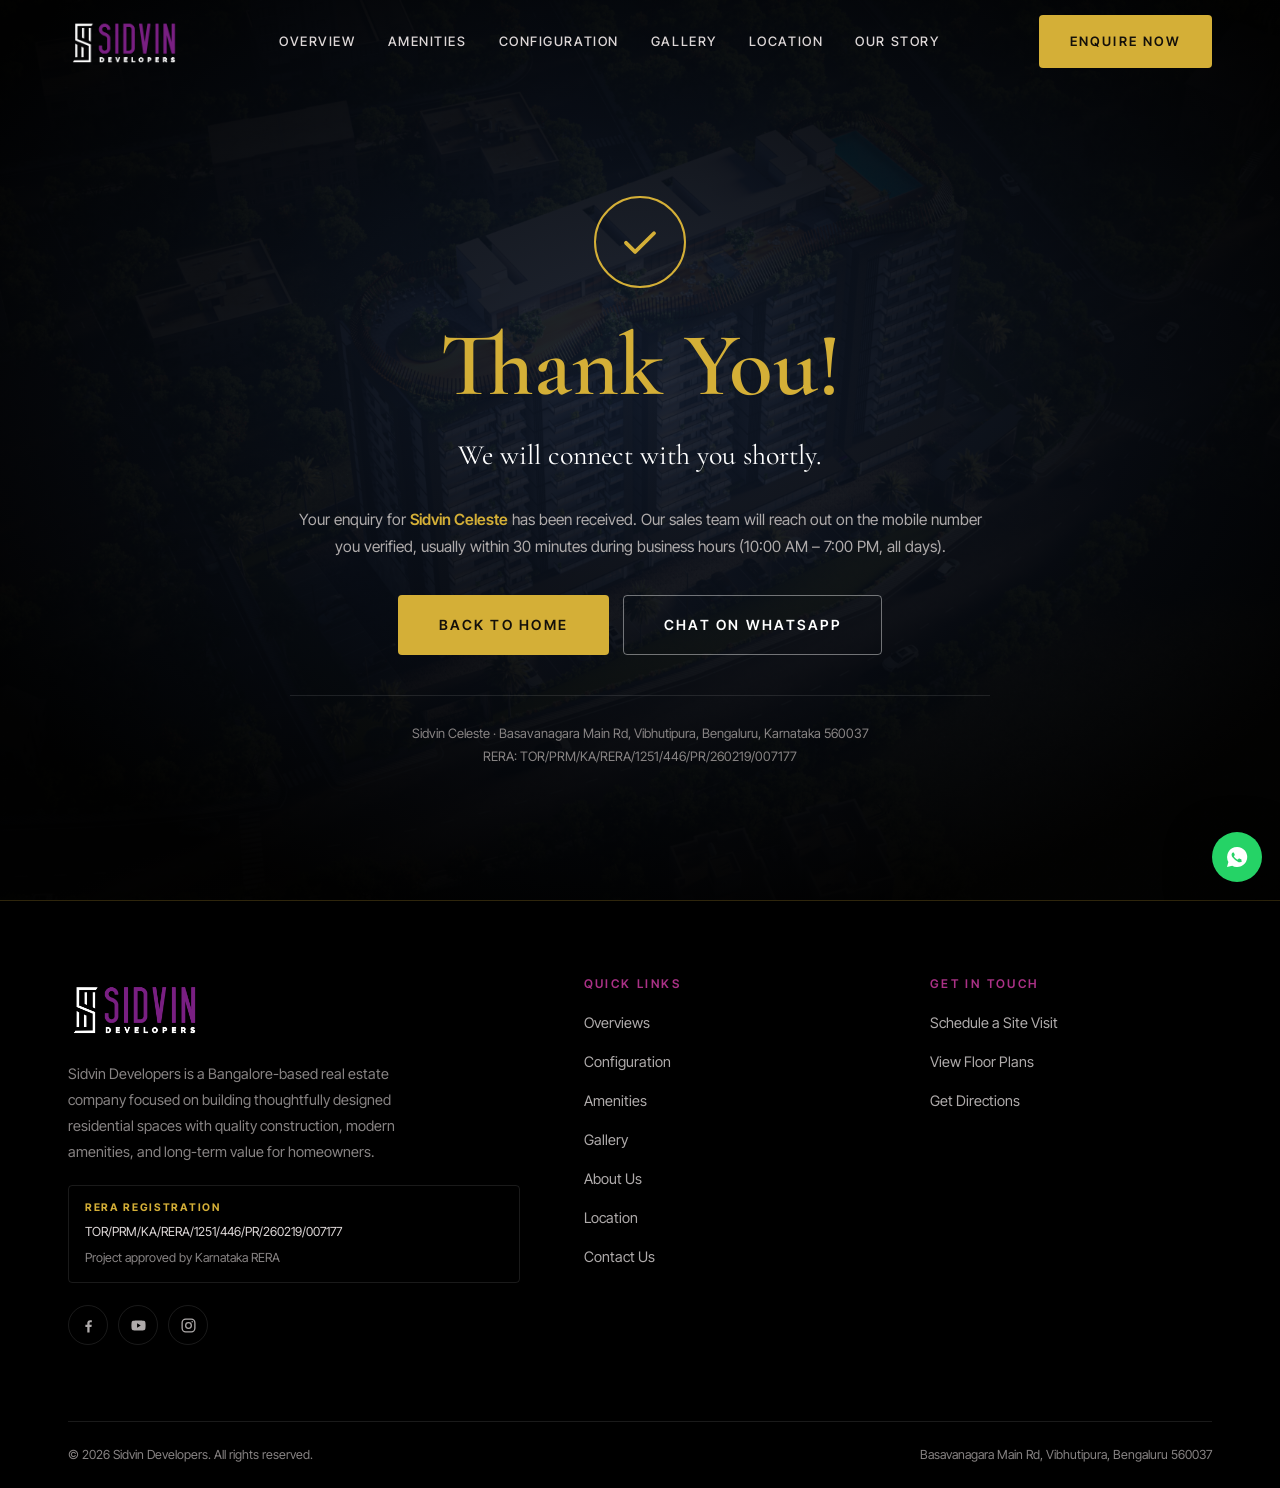
==== commit 953b982d: "thank-you.html" ====
--- a/thank-you.html
+++ b/thank-you.html
@@ -3,7 +3,7 @@
 <head>
 <meta charset="utf-8">
 <meta name="viewport" content="width=device-width, initial-scale=1">
-<title>Thank You â€” Sidvin Celeste</title>
+<title>Thank You — Sidvin Celeste</title>
 <meta name="description" content="Thank you for your enquiry. The Sidvin Celeste team will connect with you shortly.">
 <meta name="robots" content="noindex, follow">
 <link rel="canonical" href="https://sidvinceleste.com/thank-you/">
@@ -60,7 +60,7 @@
       <h1>Thank You!</h1>
       <p class="thanks__sub" id="thanksSub">We will connect with you shortly.</p>
 
-      <p class="note">Your enquiry for <strong id="thanksConfig">Sidvin Celeste</strong> has been received. Our sales team will reach out on the mobile number you verified, usually within 30 minutes during business hours (10:00 AM â€“ 7:00 PM, all days).</p>
+      <p class="note">Your enquiry for <strong id="thanksConfig">Sidvin Celeste</strong> has been received. Our sales team will reach out on the mobile number you verified, usually within 30 minutes during business hours (10:00 AM – 7:00 PM, all days).</p>
 
       <div class="thanks__actions">
         <a class="btn btn--lg" href="index.html">Back to Home</a>
@@ -68,7 +68,7 @@
       </div>
 
       <p class="thanks__meta">
-        Sidvin Celeste Â· Basavanagara Main Rd, Vibhutipura, Bengaluru, Karnataka 560037<br>
+        Sidvin Celeste · Basavanagara Main Rd, Vibhutipura, Bengaluru, Karnataka 560037<br>
         RERA: TOR/PRM/KA/RERA/1251/446/PR/260219/007177
       </p>
     </div>
@@ -122,7 +122,7 @@
     </div>
 
     <div class="footer-bottom">
-      <span>Â© <span id="year">2026</span> Sidvin Developers. All rights reserved.</span>
+      <span>© <span id="year">2026</span> Sidvin Developers. All rights reserved.</span>
       <span>Basavanagara Main Rd, Vibhutipura, Bengaluru 560037</span>
     </div>
   </div>
